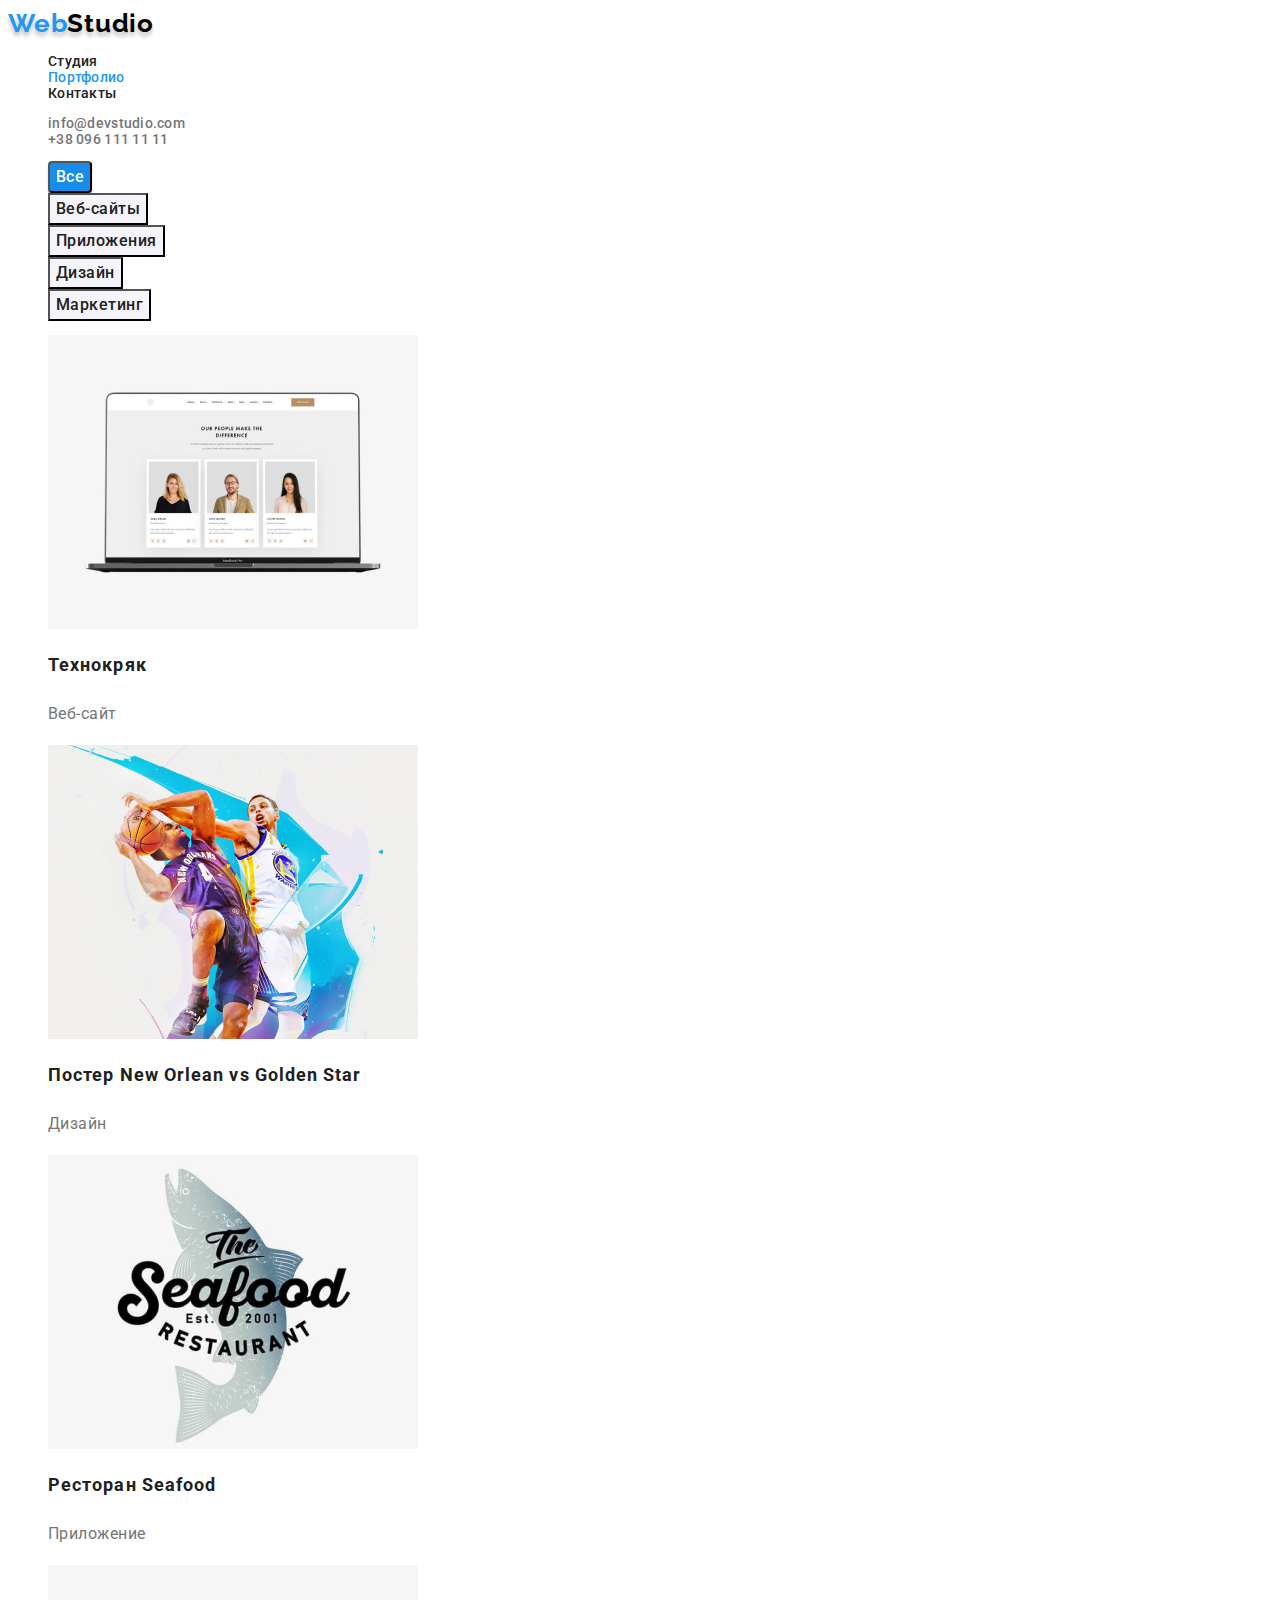
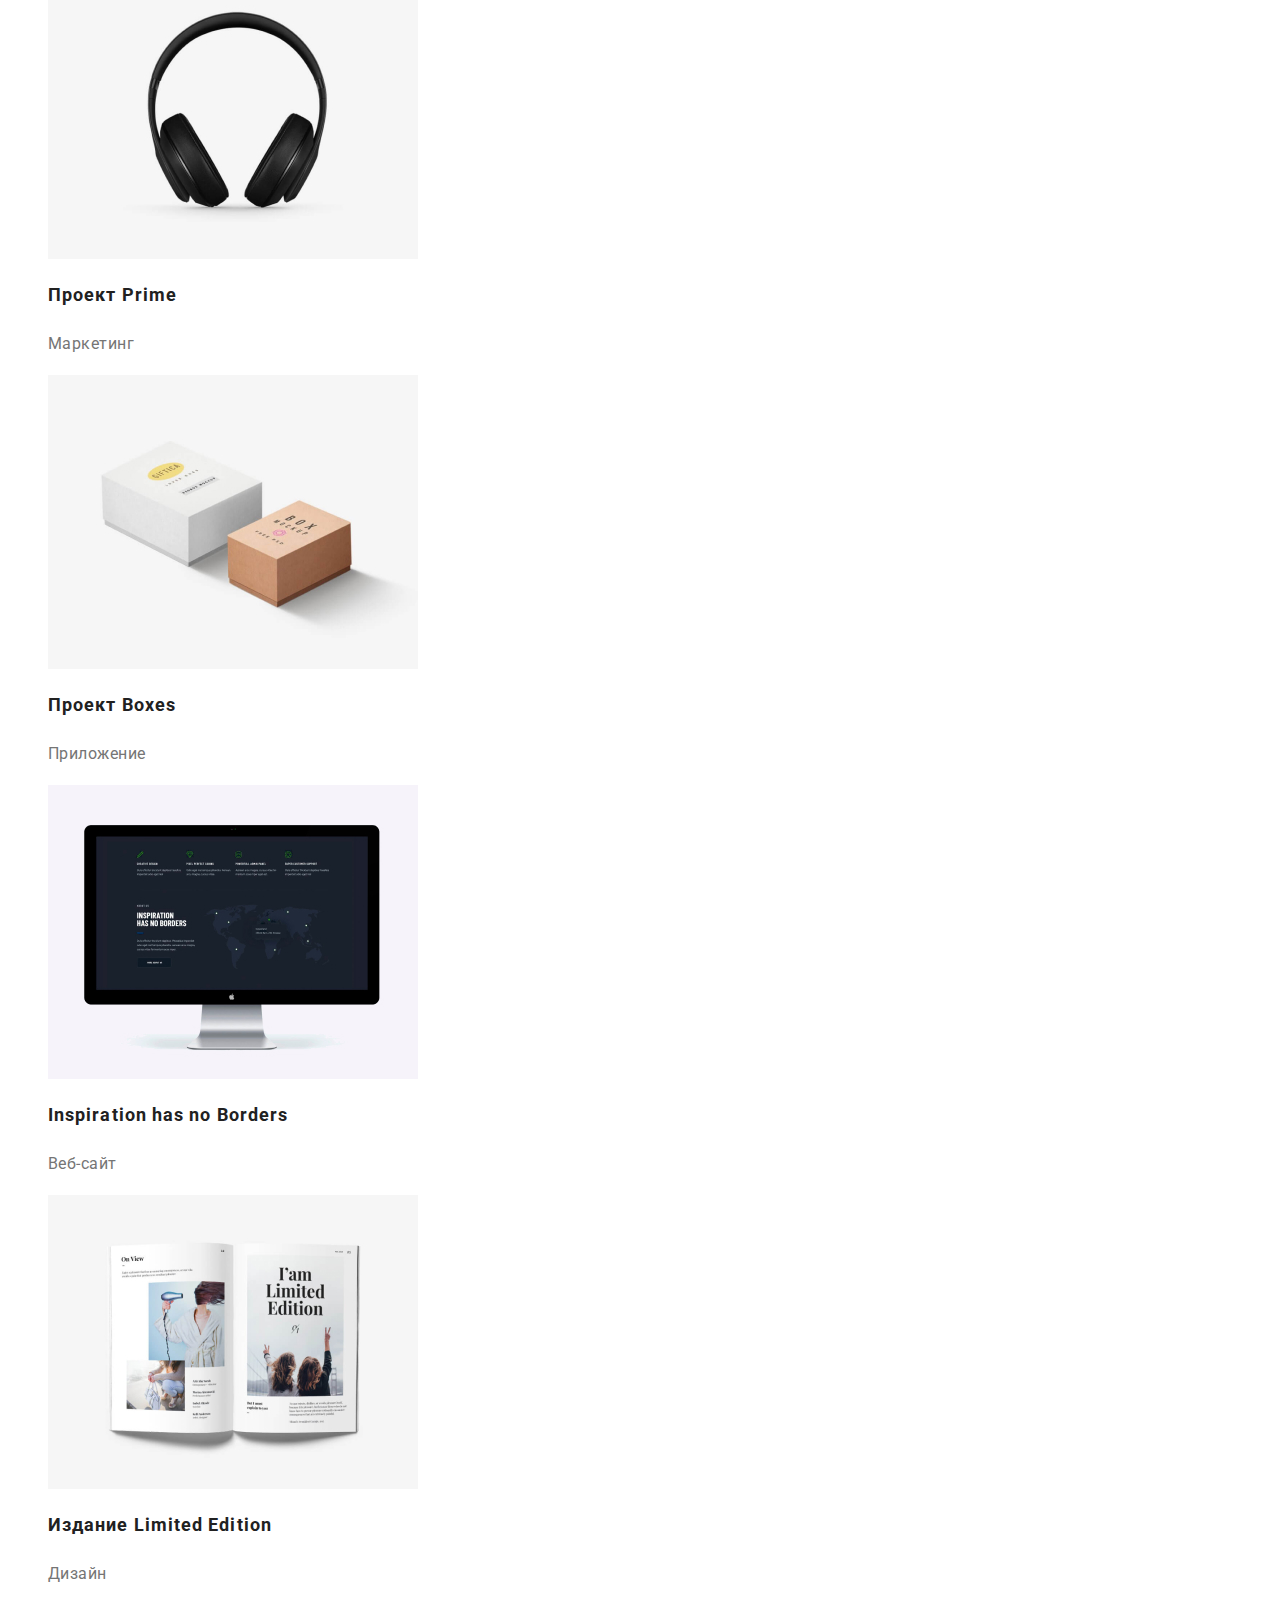
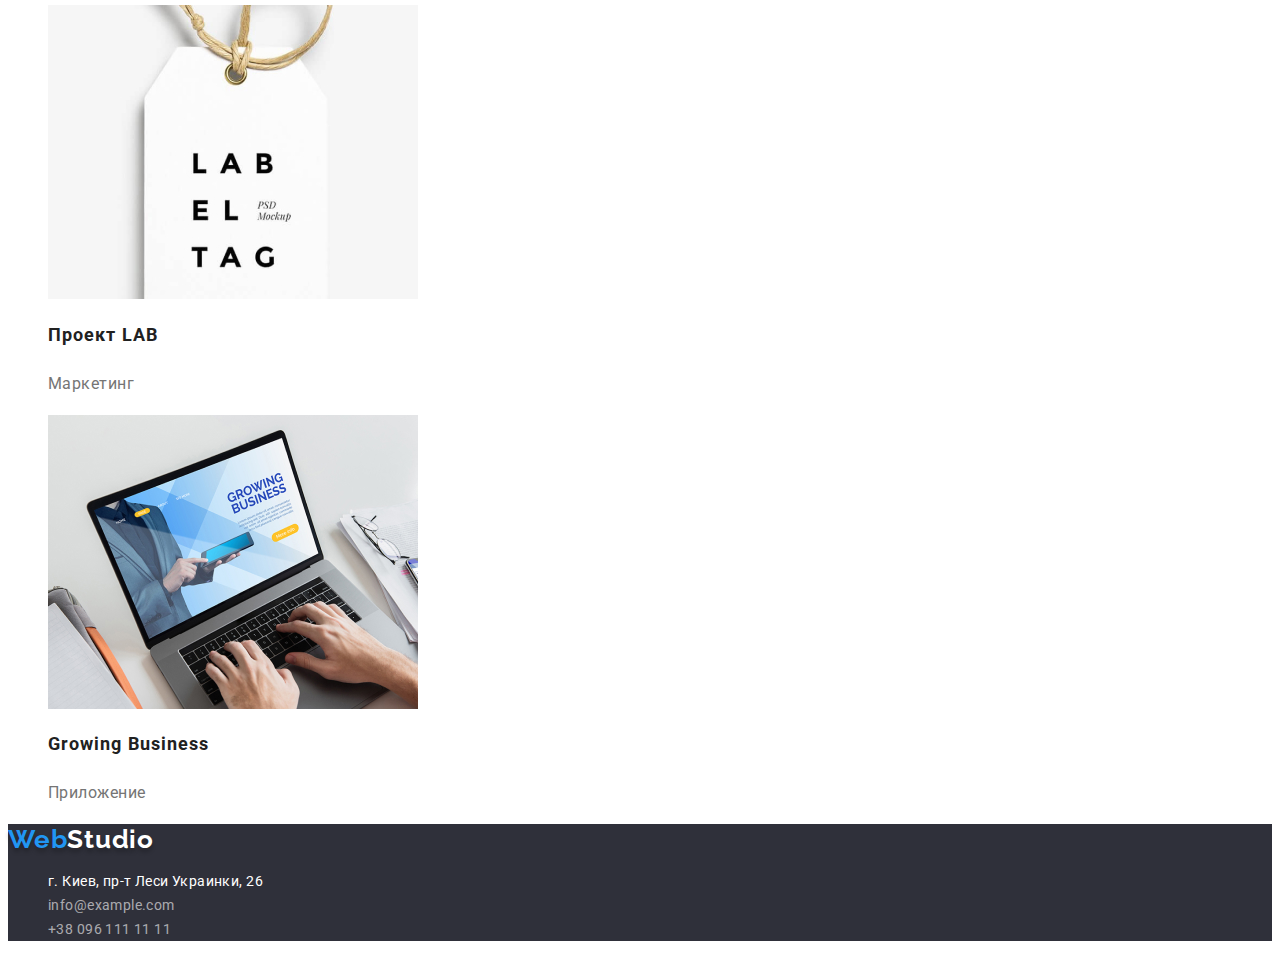
==== portfolio.html @ 43584143 "Initial commit" ====
<!DOCTYPE html>
<html lang="ru">
  <head>
    <!-- Службова інформація -->
    <meta charset="utf-8" />
    <meta name="description" content="WebStudio" />
    <meta http-equiv="X-UA-Compatible" content="IE=edge" />

    <meta name="viewport" content="width=device-width, initial-scale=1.0" />
    <title>WebStudio</title>

    <!--Fonts start -->
    <link rel="preconnect" href="https://fonts.googleapis.com" />
    <link rel="preconnect" href="https://fonts.gstatic.com" crossorigin />
    <link
      href="https://fonts.googleapis.com/css2?family=Raleway:wght@700&family=Roboto:wght@400;500;700;900&display=swap"
      rel="stylesheet"
    />
    <!--fonts end-->
    <link rel="stylesheet" href="./css/styles.css" />
  </head>
  <body>
    <!-- Header section -->
    <header class="header">
      <a class="link header-logo-lp" href="./index.html"
        >Web<span class="link header-logo-rp">Studio</span></a
      >
      <nav class="header-nav">
        <ul class="list header-list">
          <li class="header-item">
            <a class="link header-link" href="./index.html">Студия</a>
          </li>
          <li class="header-item">
            <a
              class="link header-link header-link-current"
              href="./portfolio.html"
              >Портфолио</a
            >
          </li>
          <li class="header-item">
            <a class="link header-link" href="#">Контакты</a>
          </li>
        </ul>
      </nav>
      <ul class="list header-contacts-list">
        <li class="header-contacts-item">
          <a class="link header-email" href="mailto:info@devstudio.com"
            >info@devstudio.com</a
          >
        </li>
        <li class="header-contacts-item">
          <a class="link header-phone" href="tel:+380961111111"
            >+38 096 111 11 11</a
          >
        </li>
      </ul>
    </header>

    <main>
      <section class="portfolio">
        <h1 class="visually-hidden">Портфолио</h1>
        <ul class="list filter-btn-list">
          <li>
            <button class="filter-btn current-btn btn" type="button">
              Все
            </button>
          </li>
          <li>
            <button class="filter-btn btn" type="button">Веб-сайты</button>
          </li>
          <li>
            <button class="filter-btn btn" type="button">Приложения</button>
          </li>
          <li><button class="filter-btn btn" type="button">Дизайн</button></li>
          <li>
            <button class="filter-btn btn" type="button">Маркетинг</button>
          </li>
        </ul>
        <ul class="list portfolio-list">
          <li class="portfolio-item">
            <img
              class="pf-item-img"
              src="./images/portfolio/pf-1.jpg"
              alt="Технокряк"
              width="370"
              height="294"
            />
            <h2 class="pf-card-header">Технокряк</h2>
            <p class="pf-card-title">Веб-сайт</p>
          </li>
          <li class="portfolio-item">
            <img
              class="pf-item-img"
              src="./images/portfolio/pf-2.jpg"
              alt="Постер New Orlean vs Golden Star"
              width="370"
              height="294"
            />
            <h2 class="pf-card-header">Постер New Orlean vs Golden Star</h2>
            <p class="pf-card-title">Дизайн</p>
          </li>
          <li class="portfolio-item">
            <img
              class="pf-item-img"
              src="./images/portfolio/pf-3.jpg"
              alt="Ресторан Seafood"
              width="370"
              height="294"
            />
            <h2 class="pf-card-header">Ресторан Seafood</h2>
            <p class="pf-card-title">Приложение</p>
          </li>
          <li class="portfolio-item">
            <img
              class="pf-item-img"
              src="./images/portfolio/pf-4.jpg"
              alt="Проект Prime"
              width="370"
              height="294"
            />
            <h2 class="pf-card-header">Проект Prime</h2>
            <p class="pf-card-title">Маркетинг</p>
          </li>
          <li class="portfolio-item">
            <img
              class="pf-item-img"
              src="./images/portfolio/pf-5.jpg"
              alt="Проект Boxes"
              width="370"
              height="294"
            />
            <h2 class="pf-card-header">Проект Boxes</h2>
            <p class="pf-card-title">Приложение</p>
          </li>
          <li class="portfolio-item">
            <img
              class="pf-item-img"
              src="./images/portfolio/pf-6.jpg"
              alt="Inspiration has no Borders"
              width="370"
              height="294"
            />
            <h2 class="pf-card-header">Inspiration has no Borders</h2>
            <p class="pf-card-title">Веб-сайт</p>
          </li>
          <li class="portfolio-item">
            <img
              class="pf-item-img"
              src="./images/portfolio/pf-7.jpg"
              alt="Inspiration has no Borders"
              width="370"
              height="294"
            />
            <h2 class="pf-card-header">Издание Limited Edition</h2>
            <p class="pf-card-title">Дизайн</p>
          </li>
          <li class="portfolio-item">
            <img
              class="pf-item-img"
              src="./images/portfolio/pf-8.jpg"
              alt="Inspiration has no Borders"
              width="370"
              height="294"
            />
            <h2 class="pf-card-header">Проект LAB</h2>
            <p class="pf-card-title">Маркетинг</p>
          </li>
          <li class="portfolio-item">
            <img
              class="pf-item-img"
              src="./images/portfolio/pf-9.jpg"
              alt="Growing Business"
              width="370"
              height="294"
            />
            <h2 class="pf-card-header">Growing Business</h2>
            <p class="pf-card-title">Приложение</p>
          </li>
        </ul>
      </section>
    </main>

    <!-- Footer section -->
    <footer class="footer">
      <a class="link footer-logo-lp" href="./index.html"
        >Web<span class="link footer-logo-rp">Studio</span></a
      >
      <address>
        <ul class="list footer-address-list">
          <li class="footer-address-item">
            <a
              class="link footer-geo-address"
              href="https://goo.gl/maps/RQotqpEW55b5SoMn7"
              target="blank"
              rel="noopener noreferrer"
              >г. Киев, пр-т Леси Украинки, 26</a
            >
          </li>
          <li class="link footer-address-item">
            <a class="link footer-email" href="mailto:info@example.com"
              >info@example.com</a
            >
          </li>
          <li class="link footer-address-item">
            <a class="link footer-phone" href="tel:+380961111111"
              >+38 096 111 11 11</a
            >
          </li>
        </ul>
      </address>
    </footer>
  </body>
</html>
---- css/styles.css ----
/* INDEX.html page */
:root {
  /* fonts */
  --main-font: "Roboto", "sans-serif";
  --secondary-font: "Raleway", "san-serif";

  /* text colors */
  --main-text-color-b: #212121;
  --main-text-color-w: #ffffff;
  --main-text-color-gr: #757575;
  --btn-text-color-w: #ffffff;
  --btn-text-color-d: #212121;
  --accent-text-color-bl: #2196f3;

  /* backgroung colors */
  --main-bg-color-dk: #2f303a;
  --main-bg-color-gr: #f5f4fa;
  --main-bg-color-wt: #ffffff;
  --btn-bgc-color-bl: #2196f3;
  --btn-bgc-color-gr: #f5f4fa;
  --accent-btn-bgc-color: #188ce8;

  /*others*/
  --brand-color-blue: #2196f3;
  --brand-color-black: #000000;
  --brand-color-white: #ffffff;
  --border-header-color-gr: #ececec;
  --border-card-color-gr: #eeeeee;
}

body {
  font-family: var(--main-font);
  color: var(--main-text-color-b);
  background-color: var(--main-bg-color-wt);
  font-size: 14px;
  letter-spacing: 0.03em;
}

/* rerset styles */

.list {
  list-style: none;
}

.link {
  text-decoration: none;
  color: rgba(255, 255, 255, 0.6);
}
.btn {
  font-family: inherit;
  cursor: pointer;
}
.visually-hidden {
  position: absolute;
  width: 1px;
  height: 1px;
  margin: -1px;
  border: 0;
  padding: 0;

  white-space: nowrap;
  clip-path: inset(100%);
  clip: rect(0 0 0 0);
  overflow: hidden;
}
/* header section */

.header-email,
.header-phone {
  color: rgba(117, 117, 117, 1);
  font-weight: 500;
  font-size: 14px;
  line-height: calc(16 / 14);
  letter-spacing: 0.02em;
}

.header-phone:hover,
.header-phone:focus,
.header-email:hover,
.header-email:focus {
  color: #2196f3;
}

/* Elements */

/* header section */
.features-header {
  fill-rule: none;
}

.header-logo-lp {
  font-family: var(--secondary-font);
  font-weight: 700;
  font-size: 26px;
  line-height: calc(31 / 26);
  letter-spacing: 0.03em;
  color: var(--brand-color-blue);
  text-shadow: 0px 4px 4px rgba(0, 0, 0, 0.25);
}

.header-logo-rp {
  font-family: var(--secondary-font);
  font-weight: 700;
  font-size: 26px;
  line-height: calc(31 / 26);
  letter-spacing: 0.03em;
  color: var(--brand-color-black);
  text-shadow: 0px 4px 4px rgba(0, 0, 0, 0.25);
}

.header-link {
  font-weight: 500;
  font-size: 14px;
  line-height: 16px;
  letter-spacing: 0.02em;
  color: #212121;
}
.header-link:hover,
.header-link:focus {
  color: rgba(33, 150, 243, 1);
}

.header-link-current {
  color: rgba(33, 150, 243, 1);
}

/* hero section */
.hero {
  background-color: var(--main-bg-color-dk);
}
.hero-header {
  color: #ffffff;
  font-weight: 900;
  font-size: 44px;
  line-height: calc(60 / 44);
  text-align: center;
  letter-spacing: 0.06em;
  text-transform: uppercase;
}

.hero-btn {
  width: 200px;
  height: 50px;
  color: var(--btn-text-color-w);
  background-color: var(--btn-bgc-color-bl);
  filter: drop-shadow(0px 4px 4px rgba(0, 0, 0, 0.25));
  box-shadow: 0px 4px 4px rgba(0, 0, 0, 0.15);
  border-radius: 4px;
  font-family: "Roboto";
  font-style: normal;
  font-weight: 700;
  font-size: 16px;
  line-height: calc(30 / 16);
  display: flex;
  align-items: center;
  text-align: center;
  letter-spacing: 0.06em;
  border: 1px solid #000000;
  text-shadow: 0px 4px 4px rgba(0, 0, 0, 0.25);
}

.hero-btn:hover,
.hero-btn:focus {
  background-color: var(--accent-btn-bgc-color);
}
/* Features section */
.features-title {
  font-weight: 700;
  font-size: 14px;
  line-height: calc(16 / 14);
  letter-spacing: 0.03em;
  text-transform: uppercase;
  color: var(--main-text-color-b);
}

.features-text {
  font-weight: 400;
  font-size: 14px;
  line-height: calc(24 / 14);
  letter-spacing: 0.03em;
  color: #757575;
}

/* what we do section */
.wwd-header {
  font-weight: 700;
  font-size: 36px;
  line-height: calc(42 / 36);
  text-align: center;
  letter-spacing: 0.03em;
}

/* our team section */
.our-team {
  background-color: var(--main-bg-color-gr);
}
.our-team-header {
  font-weight: 700;
  font-size: 36px;
  line-height: calc(42 / 36);
  text-align: center;
  letter-spacing: 0.03em;
}

.team-card-header {
  font-weight: 500;
  font-size: 16px;
  line-height: calc(19 / 16);
  text-align: center;
  letter-spacing: 0.03em;
}
.team-card-title {
  font-weight: 400;
  font-size: 16px;
  line-height: calc(19 / 16);
  text-align: center;
  letter-spacing: 0.03em;
  color: #757575;
}
/* footer section */

.footer {
  background-color: var(--main-bg-color-dk);
}

.footer-logo-lp {
  font-family: var(--secondary-font);
  font-weight: 700;
  font-size: 26px;
  line-height: calc(31 / 26);
  letter-spacing: 0.03em;
  color: var(--brand-color-blue);
  text-shadow: 0px 4px 4px rgba(0, 0, 0, 0.25);
}

.footer-logo-rp {
  font-family: var(--secondary-font);
  font-weight: 700;
  font-size: 26px;
  line-height: calc(31 / 26);
  letter-spacing: 0.03em;
  color: var(--brand-color-white);
  text-shadow: 0px 4px 4px rgba(0, 0, 0, 0.25);
}

address {
  font-style: normal;
}
.footer-geo-address {
  color: #ffffff;
  font-weight: 400;
  font-size: 14px;
  line-height: calc(24 / 14);
  letter-spacing: 0.03em;
}
.footer-geo-address:hover,
.footer-geo-address:focus {
  color: var(--accent-btn-bgc-color);
}
.footer-phone,
.footer-email {
  color: rgba(255, 255, 255, 0.6);
  font-weight: 400;
  font-size: 14px;
  line-height: calc(24 / 14);
  letter-spacing: 0.03em;
}

.footer-phone:hover,
.footer-phone:focus,
.footer-email:hover,
.footer-email:focus {
  color: var(--accent-text-color-bl);
}

/* PORTFOLIO.html page */

/* main section>
/* portfolio section */
/*buttons controls */
.filter-btn {
  background-color: var(--main-bg-color-gr);
  color: var(--main-text-color-b);
  font-style: normal;
  font-weight: 500;
  font-size: 16px;
  line-height: calc(26 / 16);
  text-align: center;
  letter-spacing: 0.03em;
}

.filter-btn:hover,
.filter-btn:focus {
  background-color: var(--accent-btn-bgc-color);
  color: var(--main-text-color-w);
}

.current-btn {
  background-color: var(--accent-btn-bgc-color);
  color: var(--main-text-color-w);
  font-family: "Roboto";
  font-weight: 500;
  font-size: 16px;
  line-height: calc(26 / 16);
  text-align: center;
  letter-spacing: 0.03em;

  box-shadow: 0px 3px 1px rgba(0, 0, 0, 0.1), 0px 1px 2px rgba(0, 0, 0, 0.08),
    0px 2px 2px rgba(0, 0, 0, 0.12);
  border-radius: 4px;
}
.current-btn:hover,
.current-btn:focus {
  background-color: var(--accent-btn-bgc-color);
}

/* portfolio cards */
.pf-card-header {
  font-weight: 700;
  font-size: 18px;
  line-height: calc(36 / 18);
  letter-spacing: 0.06em;
  color: var(--main-text-color-b);
}
.pf-card-title {
  font-size: 16px;
  line-height: 30px;
  letter-spacing: 0.03em;
  color: var(--main-text-color-gr);
}
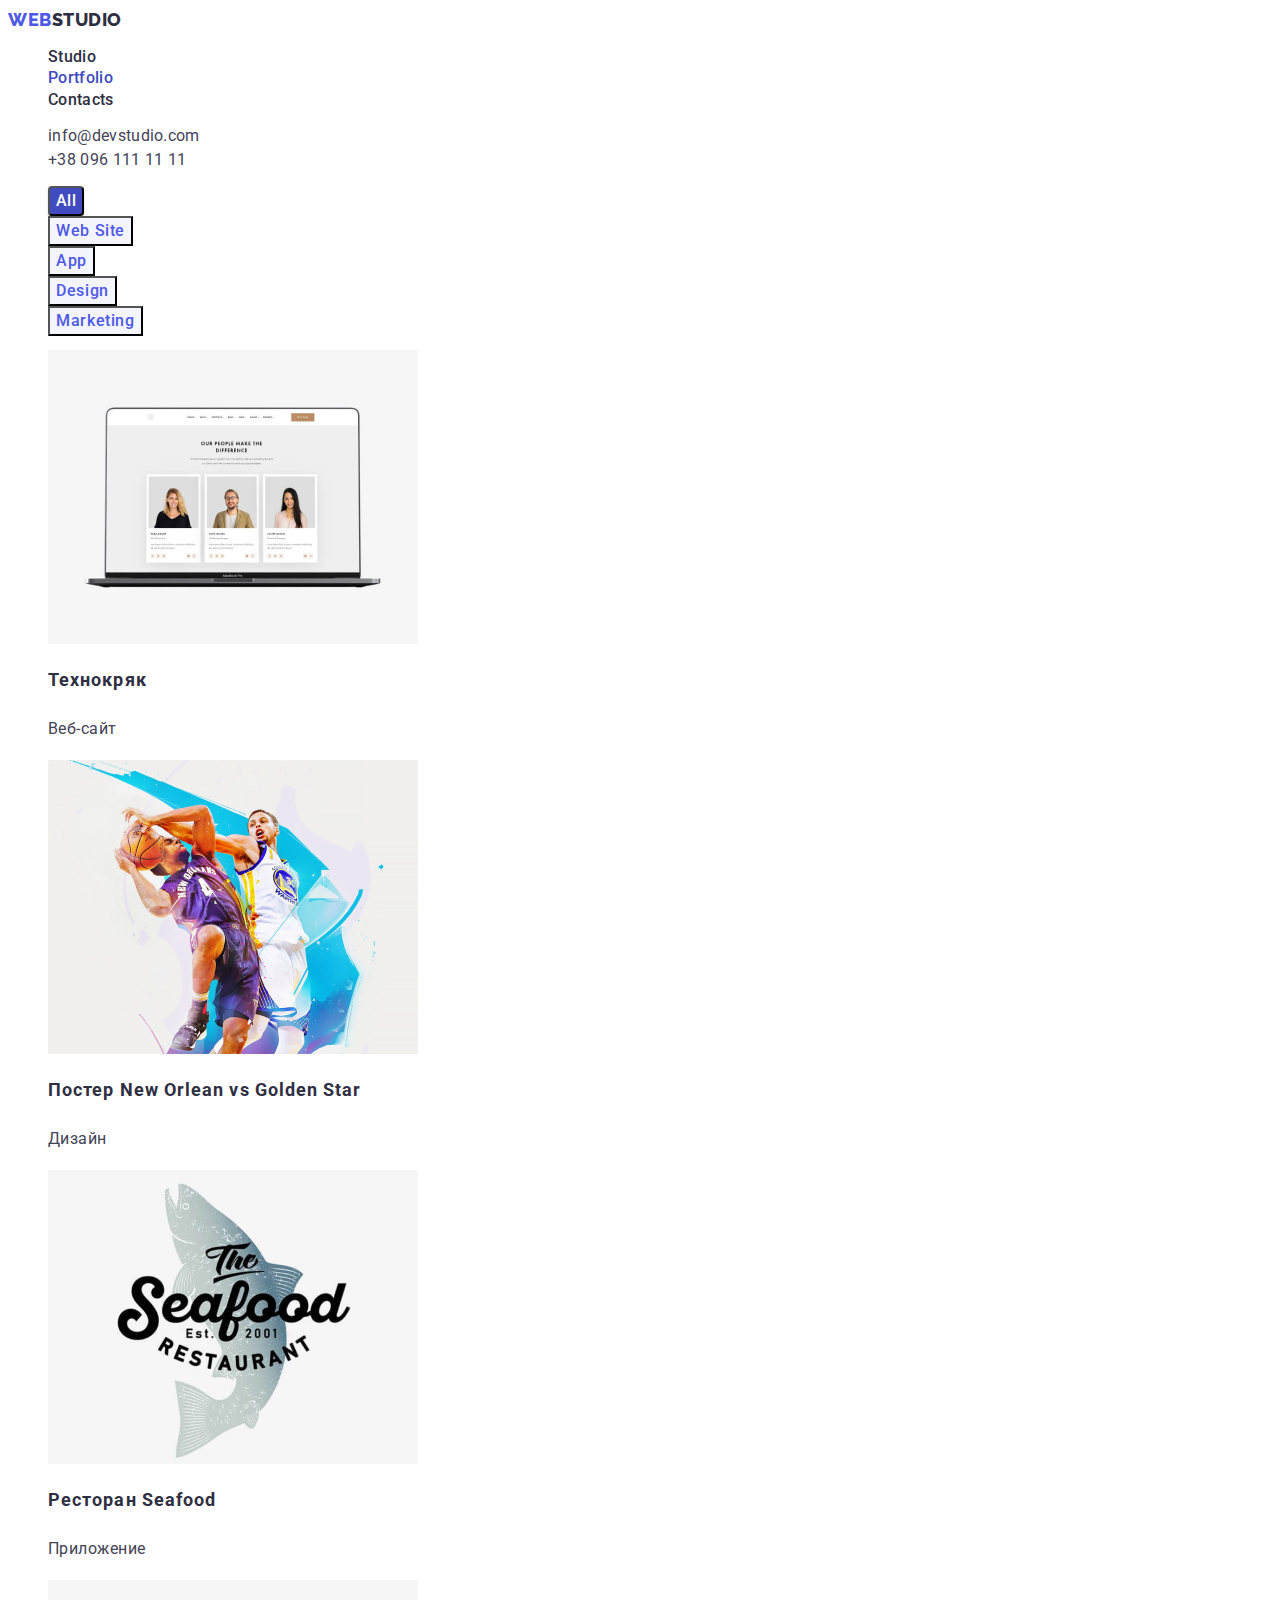
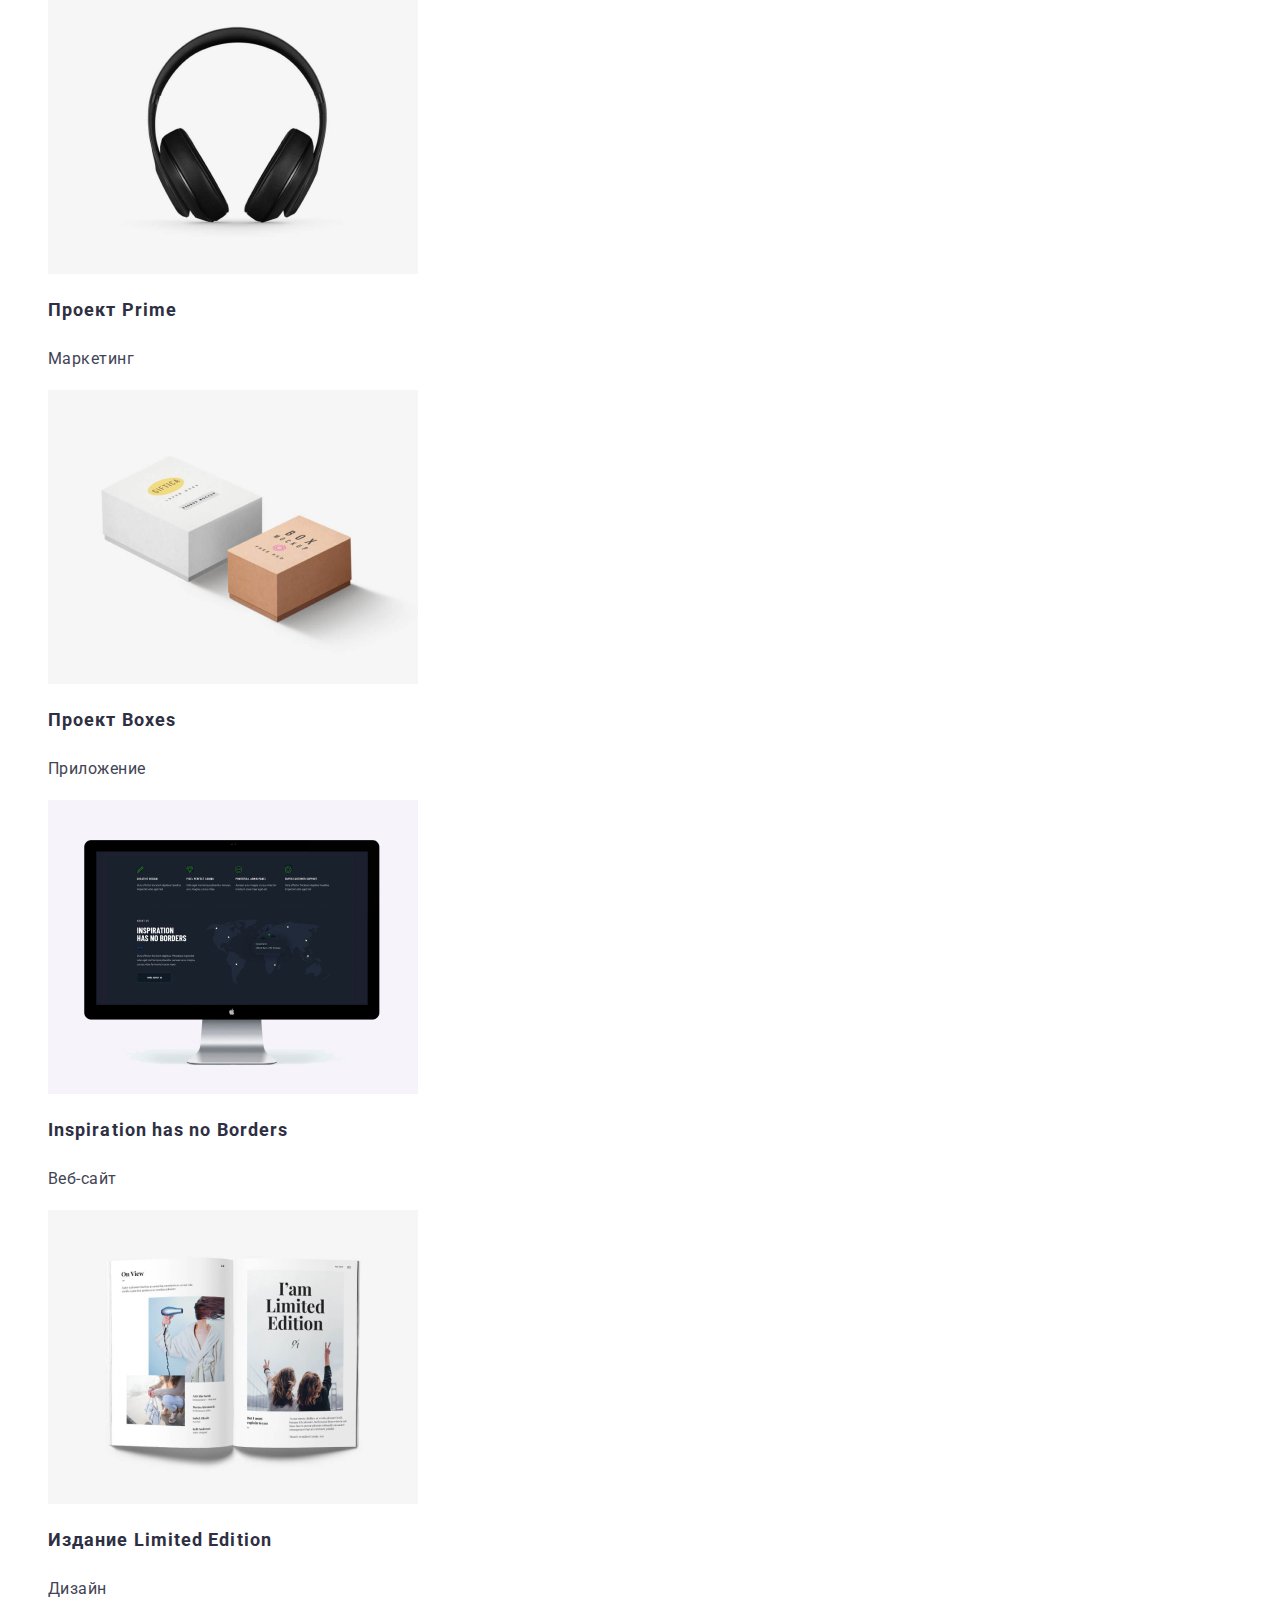
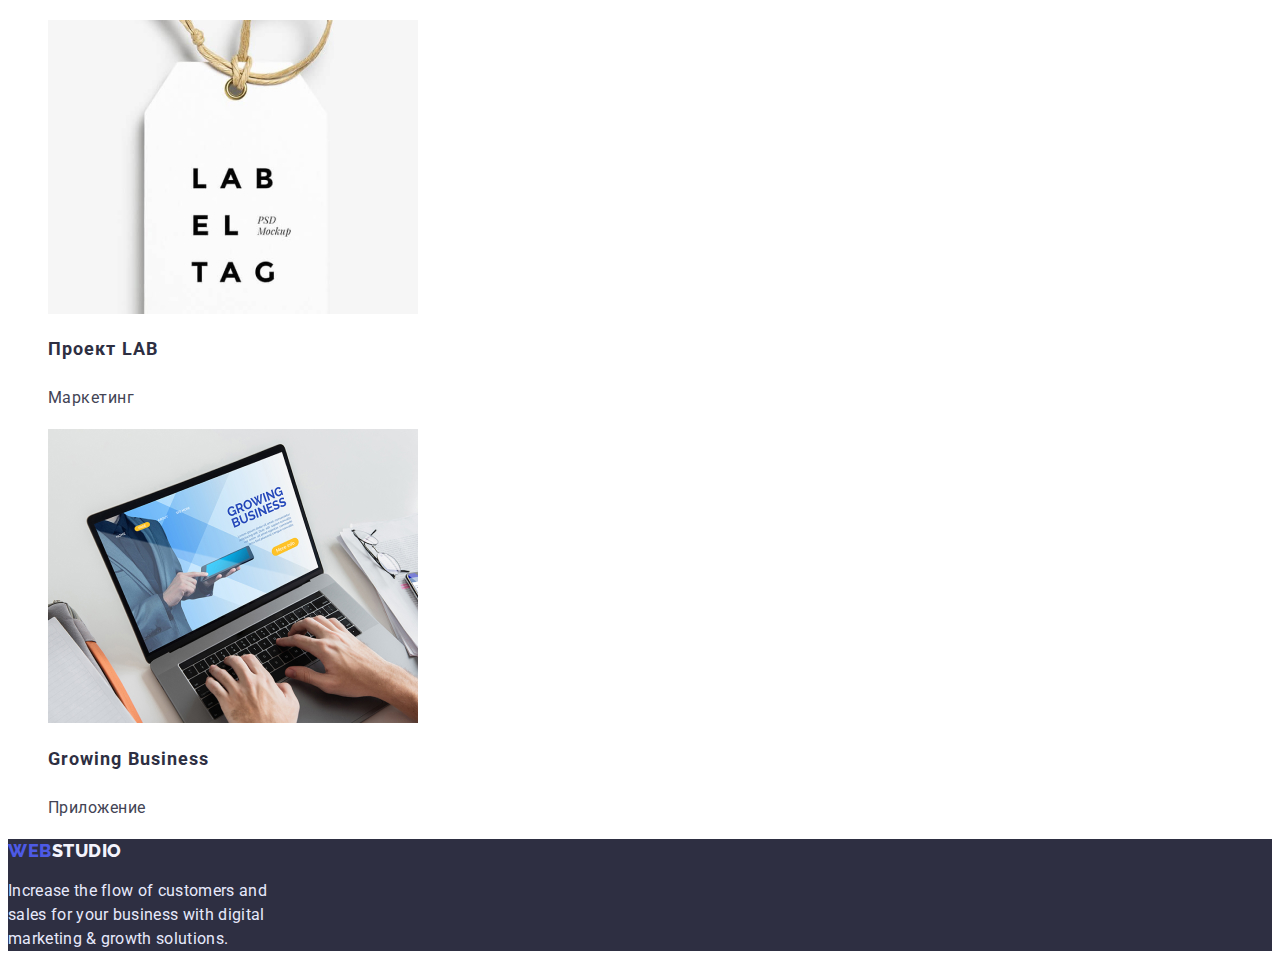
==== commit ccb661c4: "redesign" ====
--- a/portfolio.html
+++ b/portfolio.html
@@ -28,17 +28,17 @@
       <nav class="header-nav">
         <ul class="list header-list">
           <li class="header-item">
-            <a class="link header-link" href="./index.html">Студия</a>
+            <a class="link header-link" href="./index.html">Studio</a>
           </li>
           <li class="header-item">
             <a
               class="link header-link header-link-current"
               href="./portfolio.html"
-              >Портфолио</a
+              >Portfolio</a
             >
           </li>
           <li class="header-item">
-            <a class="link header-link" href="#">Контакты</a>
+            <a class="link header-link" href="#">Contacts</a>
           </li>
         </ul>
       </nav>
@@ -62,18 +62,18 @@
         <ul class="list filter-btn-list">
           <li>
             <button class="filter-btn current-btn btn" type="button">
-              Все
+              All
             </button>
           </li>
           <li>
-            <button class="filter-btn btn" type="button">Веб-сайты</button>
-          </li>
-          <li>
-            <button class="filter-btn btn" type="button">Приложения</button>
-          </li>
-          <li><button class="filter-btn btn" type="button">Дизайн</button></li>
-          <li>
-            <button class="filter-btn btn" type="button">Маркетинг</button>
+            <button class="filter-btn btn" type="button">Web Site</button>
+          </li>
+          <li>
+            <button class="filter-btn btn" type="button">App</button>
+          </li>
+          <li><button class="filter-btn btn" type="button">Design</button></li>
+          <li>
+            <button class="filter-btn btn" type="button">Marketing</button>
           </li>
         </ul>
         <ul class="list portfolio-list">
@@ -185,7 +185,7 @@
       <a class="link footer-logo-lp" href="./index.html"
         >Web<span class="link footer-logo-rp">Studio</span></a
       >
-      <address>
+      <!-- <address>
         <ul class="list footer-address-list">
           <li class="footer-address-item">
             <a
@@ -207,7 +207,14 @@
             >
           </li>
         </ul>
-      </address>
+      </address> -->
+      <div>
+        <p class="footer-text">
+        Increase the flow of customers and
+        sales for your business with digital
+        marketing & growth solutions.
+        </p>
+      </div>
     </footer>
   </body>
 </html>
--- a/css/styles.css
+++ b/css/styles.css
@@ -5,38 +5,40 @@
   --secondary-font: "Raleway", "san-serif";
 
   /* text colors */
-  --main-text-color-b: #212121;
+  --main-text-color-nb: #2E2F42;
   --main-text-color-w: #ffffff;
-  --main-text-color-gr: #757575;
+  --main-text-color-iris: #4D5AE5;
+  --main-text-color-ocean: #404BBF;
+  --main-text-color-slate: #434455;
   --btn-text-color-w: #ffffff;
-  --btn-text-color-d: #212121;
-  --accent-text-color-bl: #2196f3;
+  --accent-text-color-cf: #E7E9FC;
 
   /* backgroung colors */
-  --main-bg-color-dk: #2f303a;
-  --main-bg-color-gr: #f5f4fa;
+  --main-bg-color-dk: #2E2F42;
+  --main-bg-color-cloud: #F4F4FD;
   --main-bg-color-wt: #ffffff;
-  --btn-bgc-color-bl: #2196f3;
-  --btn-bgc-color-gr: #f5f4fa;
-  --accent-btn-bgc-color: #188ce8;
+  --btn-bgc-color-iris: #4D5AE5;
+  --btn-bgc-color-ocean: #404BBF;
+  --btn-bgc-color-cloud: #F4F4FD;
+  
 
   /*others*/
-  --brand-color-blue: #2196f3;
-  --brand-color-black: #000000;
-  --brand-color-white: #ffffff;
-  --border-header-color-gr: #ececec;
-  --border-card-color-gr: #eeeeee;
+  --brand-color-iris: #4D5AE5;
+  --brand-color-navi-blue:#2E2F42;
+  --brand-color-cloud: #F4F4FD;
+  --border-header-color-cloud: #F4F4FD;
+  --border-card-color-cloud: #F4F4FD;
 }
 
 body {
   font-family: var(--main-font);
-  color: var(--main-text-color-b);
+  color: var(--main-text-color-slate);
   background-color: var(--main-bg-color-wt);
   font-size: 14px;
   letter-spacing: 0.03em;
 }
 
-/* rerset styles */
+/* reset styles */
 
 .list {
   list-style: none;
@@ -67,10 +69,10 @@
 
 .header-email,
 .header-phone {
-  color: rgba(117, 117, 117, 1);
-  font-weight: 500;
-  font-size: 14px;
-  line-height: calc(16 / 14);
+  color: var(--main-text-color-slate);
+  font-weight: 400;
+  font-size: 16px;
+  line-height: calc(24 / 16);
   letter-spacing: 0.02em;
 }
 
@@ -78,7 +80,7 @@
 .header-phone:focus,
 .header-email:hover,
 .header-email:focus {
-  color: #2196f3;
+  color: var(--main-text-color-ocean);
 }
 
 /* Elements */
@@ -90,38 +92,38 @@
 
 .header-logo-lp {
   font-family: var(--secondary-font);
-  font-weight: 700;
-  font-size: 26px;
-  line-height: calc(31 / 26);
-  letter-spacing: 0.03em;
-  color: var(--brand-color-blue);
-  text-shadow: 0px 4px 4px rgba(0, 0, 0, 0.25);
+  font-weight: 800;
+  font-size: 18px;
+  line-height: calc(24 / 18);
+  letter-spacing: 0.03em;
+  color: var(--brand-color-iris);
+  text-transform: uppercase;
 }
 
 .header-logo-rp {
   font-family: var(--secondary-font);
-  font-weight: 700;
-  font-size: 26px;
-  line-height: calc(31 / 26);
-  letter-spacing: 0.03em;
-  color: var(--brand-color-black);
-  text-shadow: 0px 4px 4px rgba(0, 0, 0, 0.25);
+  font-weight: 800;
+  font-size: 18px;
+  line-height: calc(24 / 18);
+  letter-spacing: 0.03em;
+  color: var(--brand-color-navi-blue);
+  text-transform: uppercase;
 }
 
 .header-link {
   font-weight: 500;
-  font-size: 14px;
-  line-height: 16px;
-  letter-spacing: 0.02em;
-  color: #212121;
+  font-size: 16px;
+  line-height: calc(24 / 18);
+  letter-spacing: 0.02em;
+  color: var(--main-text-color-nb);
 }
 .header-link:hover,
 .header-link:focus {
-  color: rgba(33, 150, 243, 1);
+  color: var(--main-text-color-ocean);
 }
 
 .header-link-current {
-  color: rgba(33, 150, 243, 1);
+  color: var(--main-text-color-ocean);
 }
 
 /* hero section */
@@ -129,39 +131,31 @@
   background-color: var(--main-bg-color-dk);
 }
 .hero-header {
-  color: #ffffff;
-  font-weight: 900;
-  font-size: 44px;
-  line-height: calc(60 / 44);
-  text-align: center;
-  letter-spacing: 0.06em;
-  text-transform: uppercase;
+  color: var(--main-bg-color-wt);
+  font-weight: 700;
+  font-size: 56px;
+  line-height: calc(60 / 56);
+  text-align: center;
+  letter-spacing: 0.02em;
+
 }
 
 .hero-btn {
-  width: 200px;
-  height: 50px;
+  width: 169px;
+  height: 56px;
   color: var(--btn-text-color-w);
-  background-color: var(--btn-bgc-color-bl);
-  filter: drop-shadow(0px 4px 4px rgba(0, 0, 0, 0.25));
+  background-color: var(--btn-bgc-color-iris);
   box-shadow: 0px 4px 4px rgba(0, 0, 0, 0.15);
   border-radius: 4px;
-  font-family: "Roboto";
-  font-style: normal;
-  font-weight: 700;
-  font-size: 16px;
-  line-height: calc(30 / 16);
-  display: flex;
-  align-items: center;
-  text-align: center;
-  letter-spacing: 0.06em;
-  border: 1px solid #000000;
-  text-shadow: 0px 4px 4px rgba(0, 0, 0, 0.25);
+  font-weight: 500;
+  font-size: 16px;
+  line-height: calc(24 / 16);
+  letter-spacing: 0.04em;
 }
 
 .hero-btn:hover,
 .hero-btn:focus {
-  background-color: var(--accent-btn-bgc-color);
+  background-color: #404BBF;
 }
 /* Features section */
 .features-title {
@@ -170,53 +164,46 @@
   line-height: calc(16 / 14);
   letter-spacing: 0.03em;
   text-transform: uppercase;
-  color: var(--main-text-color-b);
+  color: var(--main-text-color-nb);
 }
 
 .features-text {
   font-weight: 400;
-  font-size: 14px;
-  line-height: calc(24 / 14);
-  letter-spacing: 0.03em;
-  color: #757575;
-}
-
-/* what we do section */
-.wwd-header {
+  font-size: 16px;
+  line-height: calc(24 / 16);
+  letter-spacing: 0.02em;
+}
+
+/* what we do section / our team section */
+.wwd-header, .our-team-header {
   font-weight: 700;
   font-size: 36px;
-  line-height: calc(42 / 36);
-  text-align: center;
-  letter-spacing: 0.03em;
-}
-
-/* our team section */
+  line-height: calc(40 / 36);
+  color: var(--main-text-color-nb);
+  text-align: center;
+  letter-spacing: 0.02em;
+  text-transform: capitalize;
+}
 .our-team {
-  background-color: var(--main-bg-color-gr);
-}
-.our-team-header {
-  font-weight: 700;
-  font-size: 36px;
-  line-height: calc(42 / 36);
-  text-align: center;
-  letter-spacing: 0.03em;
+  background-color: var(--main-bg-color-cloud);
 }
 
 .team-card-header {
   font-weight: 500;
-  font-size: 16px;
-  line-height: calc(19 / 16);
-  text-align: center;
-  letter-spacing: 0.03em;
+  font-size: 20px;
+  line-height: calc(24 / 20);
+  text-align: center;
+  letter-spacing: 0.02em;
+  color: var(--main-text-color-nb);
 }
 .team-card-title {
   font-weight: 400;
   font-size: 16px;
-  line-height: calc(19 / 16);
-  text-align: center;
-  letter-spacing: 0.03em;
-  color: #757575;
-}
+  line-height: calc(24 / 16);
+  text-align: center;
+  letter-spacing: 0.02em;
+}
+
 /* footer section */
 
 .footer {
@@ -225,26 +212,26 @@
 
 .footer-logo-lp {
   font-family: var(--secondary-font);
-  font-weight: 700;
-  font-size: 26px;
-  line-height: calc(31 / 26);
-  letter-spacing: 0.03em;
-  color: var(--brand-color-blue);
-  text-shadow: 0px 4px 4px rgba(0, 0, 0, 0.25);
+  font-weight: 800;
+  font-size: 18px;
+  line-height: calc(24 / 18);
+  letter-spacing: 0.03em;
+  color: var(--brand-color-iris);
+  text-transform: uppercase;
 }
 
 .footer-logo-rp {
   font-family: var(--secondary-font);
-  font-weight: 700;
-  font-size: 26px;
-  line-height: calc(31 / 26);
-  letter-spacing: 0.03em;
-  color: var(--brand-color-white);
-  text-shadow: 0px 4px 4px rgba(0, 0, 0, 0.25);
-}
-
+  font-weight: 800;
+  font-size: 18px;
+  line-height: calc(24 / 18);
+  letter-spacing: 0.03em;
+  color: var(--brand-color-cloud);
+  text-transform: uppercase;
+}
+/* Adress
 address {
-  font-style: normal;
+ 
 }
 .footer-geo-address {
   color: #ffffff;
@@ -271,37 +258,38 @@
 .footer-email:hover,
 .footer-email:focus {
   color: var(--accent-text-color-bl);
-}
+} */
+
 
 /* PORTFOLIO.html page */
 
 /* main section>
 /* portfolio section */
 /*buttons controls */
+
 .filter-btn {
-  background-color: var(--main-bg-color-gr);
-  color: var(--main-text-color-b);
-  font-style: normal;
-  font-weight: 500;
-  font-size: 16px;
-  line-height: calc(26 / 16);
-  text-align: center;
-  letter-spacing: 0.03em;
+  background-color: var(--main-bg-color-cloud);
+  color: var(--main-text-color-iris);
+  font-weight: 500;
+  font-size: 16px;
+  line-height: calc(24 / 16);
+  text-align: center;
+  letter-spacing: 0.04em;
 }
 
 .filter-btn:hover,
 .filter-btn:focus {
-  background-color: var(--accent-btn-bgc-color);
+  background-color: var(--btn-bgc-color-iris);
   color: var(--main-text-color-w);
 }
 
 .current-btn {
-  background-color: var(--accent-btn-bgc-color);
+  background-color: var(--btn-bgc-color-ocean);
   color: var(--main-text-color-w);
   font-family: "Roboto";
   font-weight: 500;
   font-size: 16px;
-  line-height: calc(26 / 16);
+  line-height: calc(24 / 16);
   text-align: center;
   letter-spacing: 0.03em;
 
@@ -311,7 +299,7 @@
 }
 .current-btn:hover,
 .current-btn:focus {
-  background-color: var(--accent-btn-bgc-color);
+  background-color: var(--btn-bgc-color-iris);
 }
 
 /* portfolio cards */
@@ -320,11 +308,19 @@
   font-size: 18px;
   line-height: calc(36 / 18);
   letter-spacing: 0.06em;
-  color: var(--main-text-color-b);
+  color: var(--main-text-color-nb);
 }
 .pf-card-title {
   font-size: 16px;
-  line-height: 30px;
-  letter-spacing: 0.03em;
-  color: var(--main-text-color-gr);
-}
+  line-height: calc(30 / 16);
+  letter-spacing: 0.03em;
+  color: var(--main-text-color-slate);
+}
+.footer-text{
+  width: 264px;
+  font-weight: 400;
+  font-size: 16px;
+  line-height: calc(24 / 16);
+  color: var(--accent-text-color-cf);
+  letter-spacing: 0.02em;
+  }
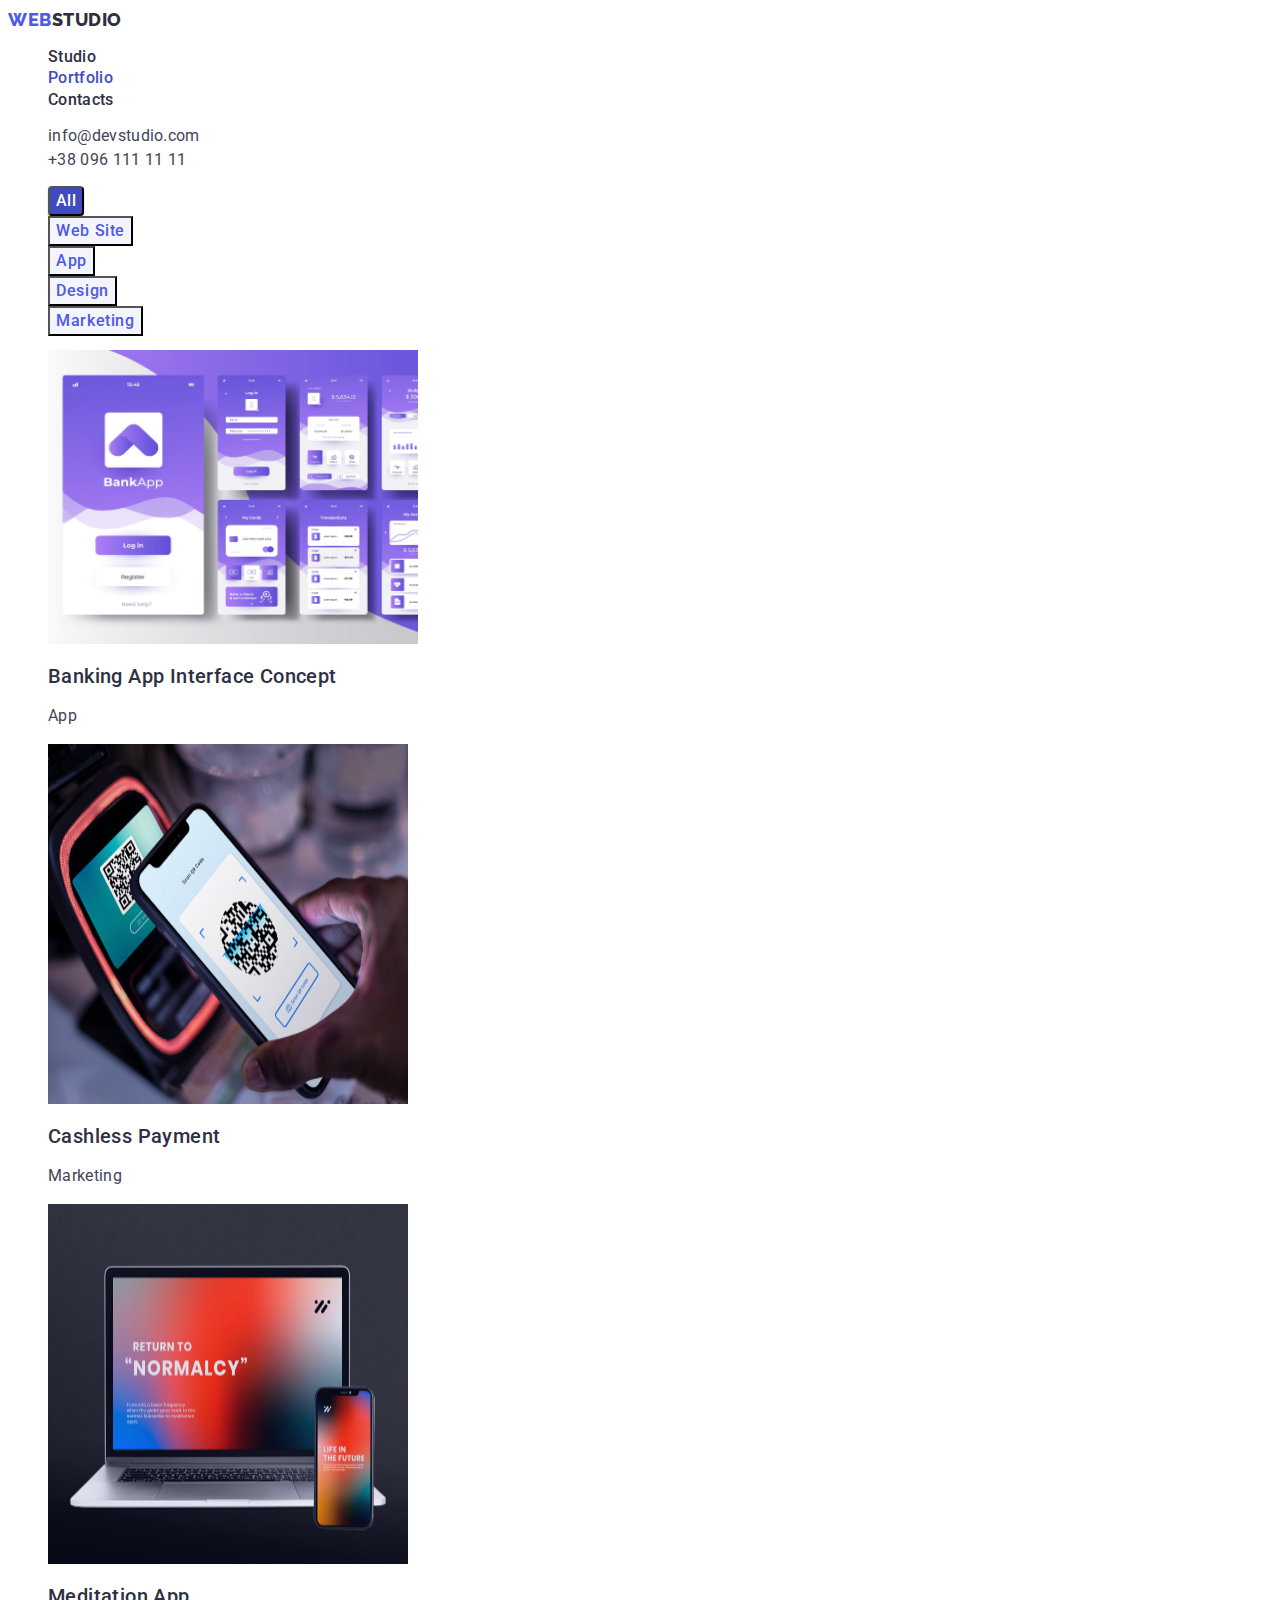
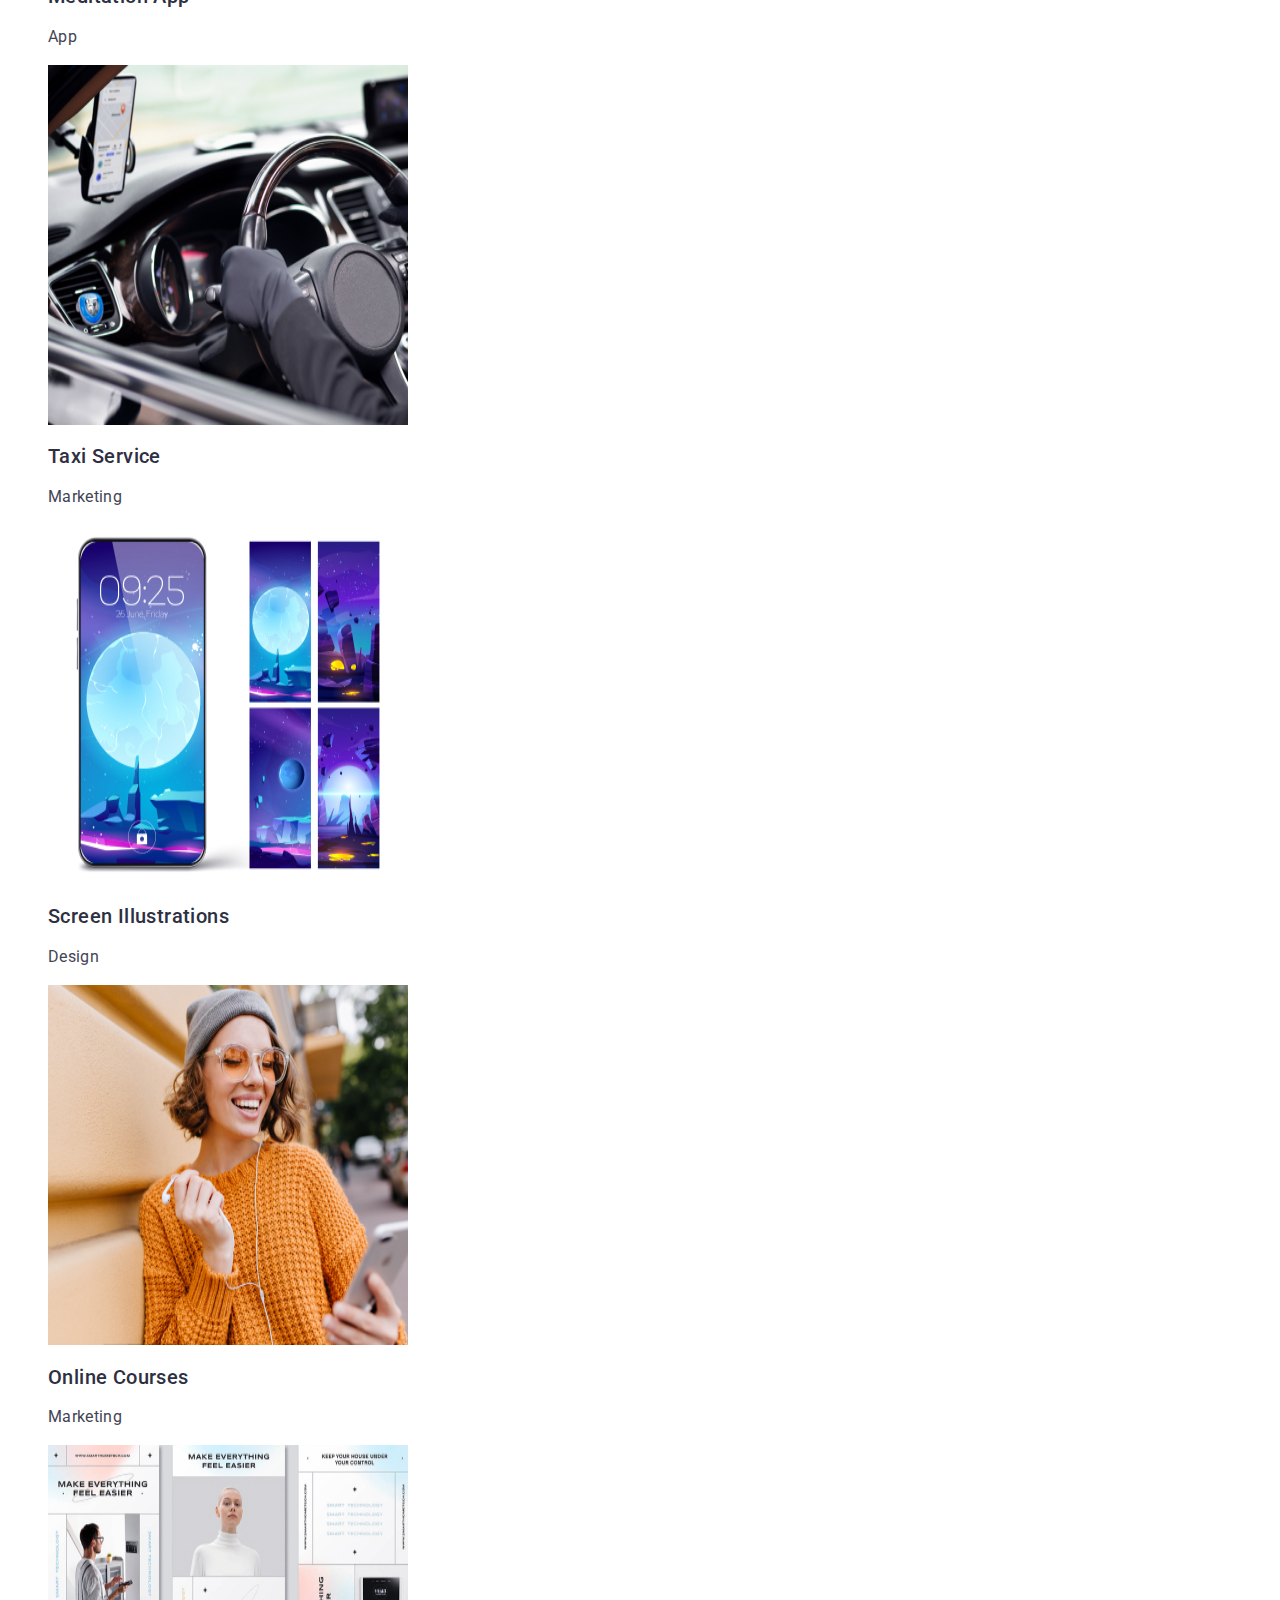
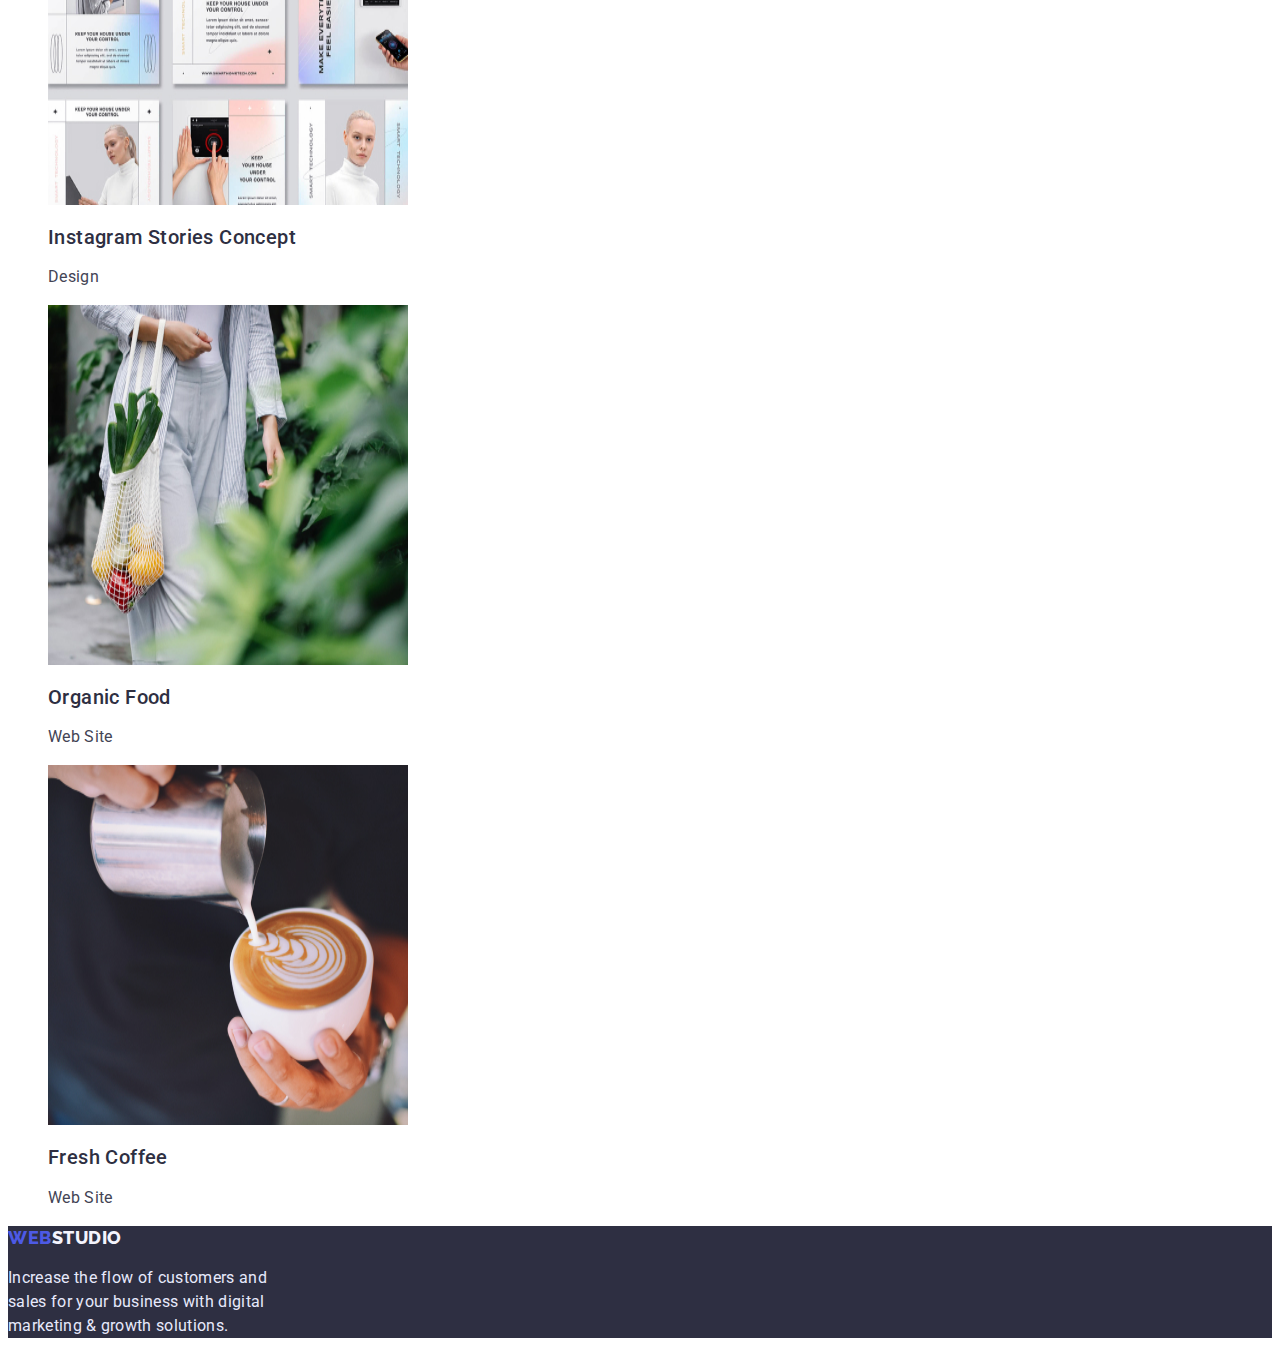
==== commit 1490197b: "redesign finished" ====
--- a/portfolio.html
+++ b/portfolio.html
@@ -58,7 +58,7 @@
 
     <main>
       <section class="portfolio">
-        <h1 class="visually-hidden">Портфолио</h1>
+        <h1 class="visually-hidden">Portfolio</h1>
         <ul class="list filter-btn-list">
           <li>
             <button class="filter-btn current-btn btn" type="button">
@@ -80,101 +80,101 @@
           <li class="portfolio-item">
             <img
               class="pf-item-img"
-              src="./images/portfolio/pf-1.jpg"
-              alt="Технокряк"
+              src="./images/portfolio/pf1-bankapp.jpg"
+              alt="Banking App Interface Concept"
               width="370"
               height="294"
             />
-            <h2 class="pf-card-header">Технокряк</h2>
-            <p class="pf-card-title">Веб-сайт</p>
-          </li>
-          <li class="portfolio-item">
-            <img
-              class="pf-item-img"
-              src="./images/portfolio/pf-2.jpg"
-              alt="Постер New Orlean vs Golden Star"
-              width="370"
-              height="294"
-            />
-            <h2 class="pf-card-header">Постер New Orlean vs Golden Star</h2>
-            <p class="pf-card-title">Дизайн</p>
-          </li>
-          <li class="portfolio-item">
-            <img
-              class="pf-item-img"
-              src="./images/portfolio/pf-3.jpg"
-              alt="Ресторан Seafood"
-              width="370"
-              height="294"
-            />
-            <h2 class="pf-card-header">Ресторан Seafood</h2>
-            <p class="pf-card-title">Приложение</p>
-          </li>
-          <li class="portfolio-item">
-            <img
-              class="pf-item-img"
-              src="./images/portfolio/pf-4.jpg"
-              alt="Проект Prime"
-              width="370"
-              height="294"
-            />
-            <h2 class="pf-card-header">Проект Prime</h2>
-            <p class="pf-card-title">Маркетинг</p>
-          </li>
-          <li class="portfolio-item">
-            <img
-              class="pf-item-img"
-              src="./images/portfolio/pf-5.jpg"
-              alt="Проект Boxes"
-              width="370"
-              height="294"
-            />
-            <h2 class="pf-card-header">Проект Boxes</h2>
-            <p class="pf-card-title">Приложение</p>
-          </li>
-          <li class="portfolio-item">
-            <img
-              class="pf-item-img"
-              src="./images/portfolio/pf-6.jpg"
-              alt="Inspiration has no Borders"
-              width="370"
-              height="294"
-            />
-            <h2 class="pf-card-header">Inspiration has no Borders</h2>
-            <p class="pf-card-title">Веб-сайт</p>
-          </li>
-          <li class="portfolio-item">
-            <img
-              class="pf-item-img"
-              src="./images/portfolio/pf-7.jpg"
-              alt="Inspiration has no Borders"
-              width="370"
-              height="294"
-            />
-            <h2 class="pf-card-header">Издание Limited Edition</h2>
-            <p class="pf-card-title">Дизайн</p>
-          </li>
-          <li class="portfolio-item">
-            <img
-              class="pf-item-img"
-              src="./images/portfolio/pf-8.jpg"
-              alt="Inspiration has no Borders"
-              width="370"
-              height="294"
-            />
-            <h2 class="pf-card-header">Проект LAB</h2>
-            <p class="pf-card-title">Маркетинг</p>
-          </li>
-          <li class="portfolio-item">
-            <img
-              class="pf-item-img"
-              src="./images/portfolio/pf-9.jpg"
-              alt="Growing Business"
-              width="370"
-              height="294"
-            />
-            <h2 class="pf-card-header">Growing Business</h2>
-            <p class="pf-card-title">Приложение</p>
+            <h2 class="pf-card-header">Banking App Interface Concept</h2>
+            <p class="pf-card-title">App</p>
+          </li>
+          <li class="portfolio-item">
+            <img
+              class="pf-item-img"
+              src="./images/portfolio/pf2-cashless.jpg"
+              alt="Cashless Payment"
+              width="360"
+              height="360"
+            />
+            <h2 class="pf-card-header">Cashless Payment</h2>
+            <p class="pf-card-title">Marketing</p>
+          </li>
+          <li class="portfolio-item">
+            <img
+              class="pf-item-img"
+              src="./images/portfolio/pf3-meditation.jpg"
+              alt="Meditation App"
+              width="360"
+              height="360"
+            />
+            <h2 class="pf-card-header">Meditation App</h2>
+            <p class="pf-card-title">App</p>
+          </li>
+          <li class="portfolio-item">
+            <img
+              class="pf-item-img"
+              src="./images/portfolio/pf4-taxi.jpg"
+              alt="Taxi Service"
+              width="360"
+              height="360"
+            />
+            <h2 class="pf-card-header">Taxi Service</h2>
+            <p class="pf-card-title">Marketing</p>
+          </li>
+          <li class="portfolio-item">
+            <img
+              class="pf-item-img"
+              src="./images/portfolio/pf5-screen.jpg"
+              alt="Screen Illustrations"
+              width="360"
+              height="360"
+            />
+            <h2 class="pf-card-header">Screen Illustrations</h2>
+            <p class="pf-card-title">Design</p>
+          </li>
+          <li class="portfolio-item">
+            <img
+              class="pf-item-img"
+              src="./images/portfolio/pf6-online.jpg"
+              alt="Online Courses"
+              width="360"
+              height="360"
+            />
+            <h2 class="pf-card-header">Online Courses</h2>
+            <p class="pf-card-title">Marketing</p>
+          </li>
+          <li class="portfolio-item">
+            <img
+              class="pf-item-img"
+              src="./images/portfolio/pf7-insta.jpg"
+              alt="Online Courses"
+              width="360"
+              height="360"
+            />
+            <h2 class="pf-card-header">Instagram Stories Concept</h2>
+            <p class="pf-card-title">Design</p>
+          </li>
+          <li class="portfolio-item">
+            <img
+              class="pf-item-img"
+              src="./images/portfolio/pf8-organic.jpg"
+              alt="Instagram Stories Concept"
+              width="360"
+              height="360"
+            />
+            <h2 class="pf-card-header">Organic Food</h2>
+            <p class="pf-card-title">Web Site</p>
+          </li>
+          <li class="portfolio-item">
+            <img
+              class="pf-item-img"
+              src="./images/portfolio/pf9-coffee.jpg"
+              alt="Fresh Coffee"
+              width="360"
+              height="360"
+            />
+            <h2 class="pf-card-header">Fresh Coffee</h2>
+            <p class="pf-card-title">Web Site</p>
           </li>
         </ul>
       </section>
--- a/css/styles.css
+++ b/css/styles.css
@@ -304,16 +304,17 @@
 
 /* portfolio cards */
 .pf-card-header {
-  font-weight: 700;
-  font-size: 18px;
-  line-height: calc(36 / 18);
-  letter-spacing: 0.06em;
+  font-weight: 500;
+  font-size: 20px;
+  line-height: calc(24 / 20);
+  letter-spacing: 0.02em;
   color: var(--main-text-color-nb);
 }
 .pf-card-title {
-  font-size: 16px;
-  line-height: calc(30 / 16);
-  letter-spacing: 0.03em;
+  font-weight: 400;
+  font-size: 16px;
+  line-height: calc(24 / 16);
+  letter-spacing: 0.02em;
   color: var(--main-text-color-slate);
 }
 .footer-text{
